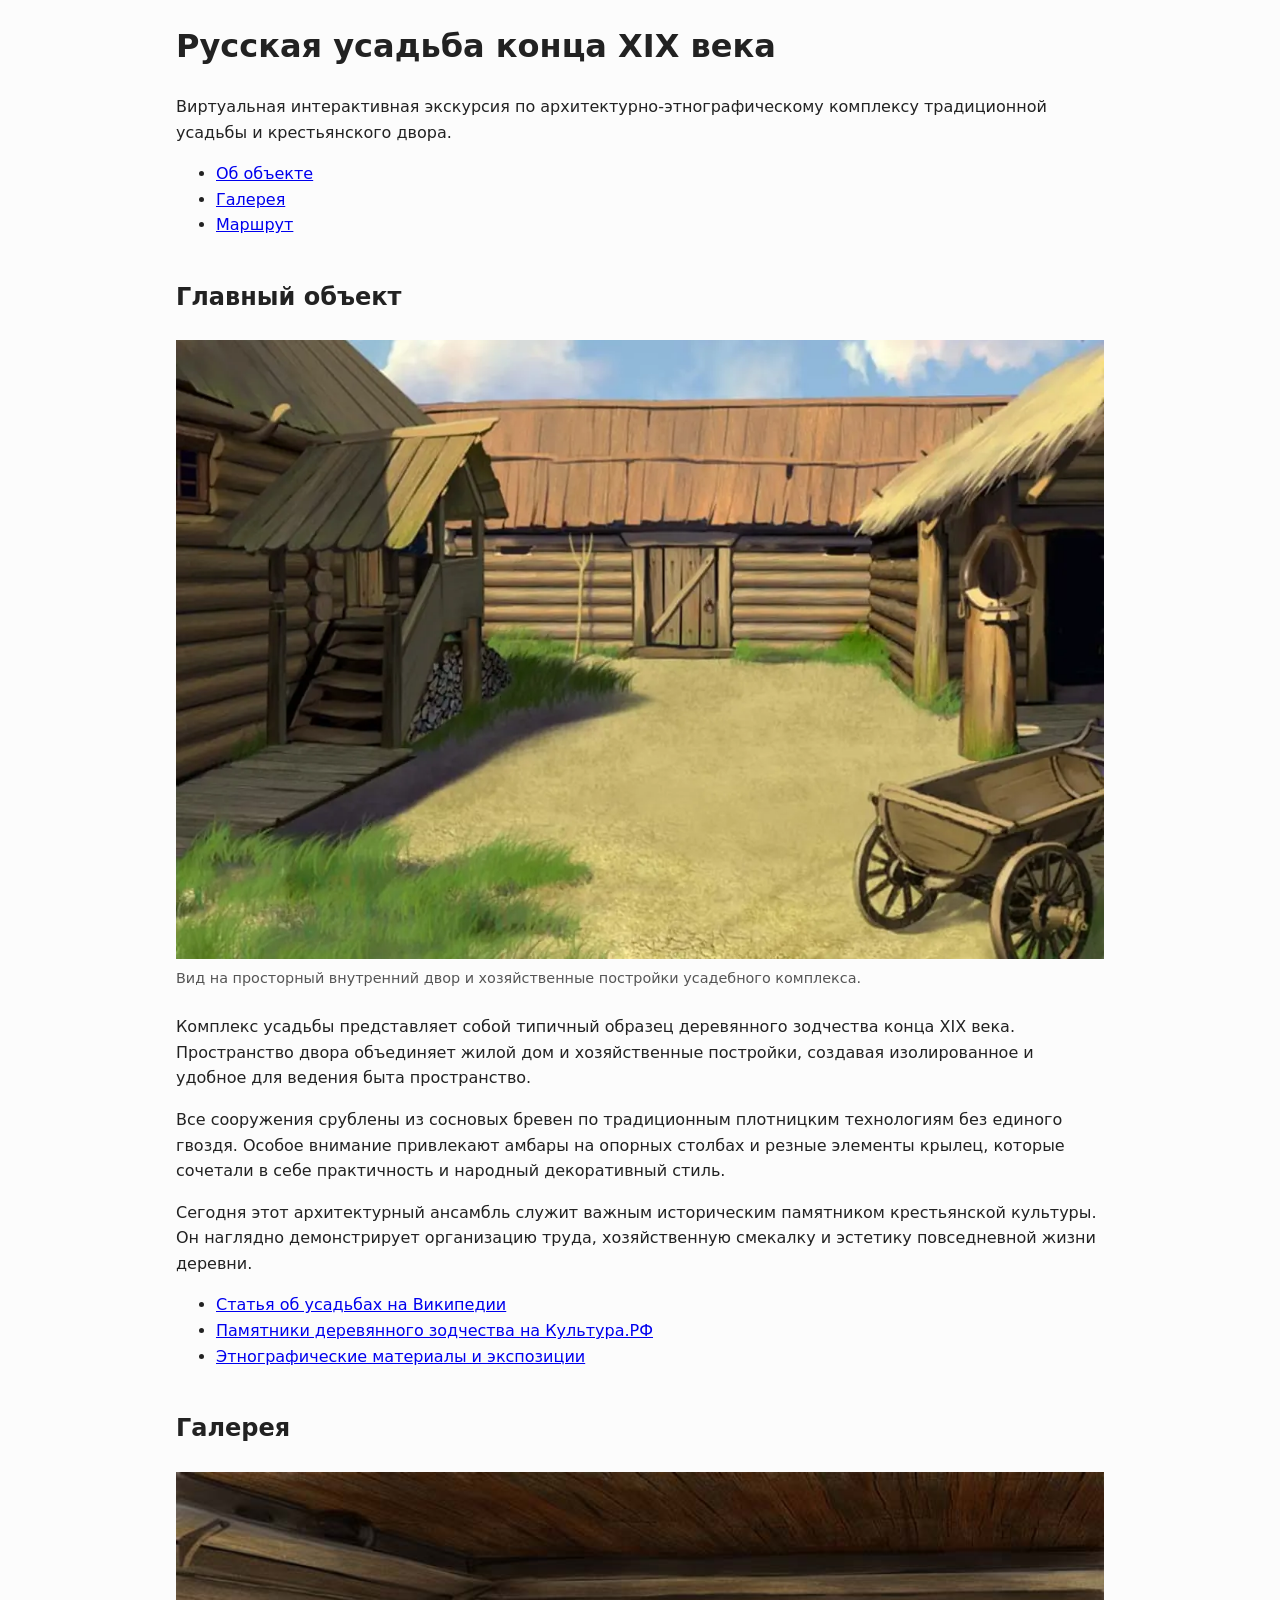
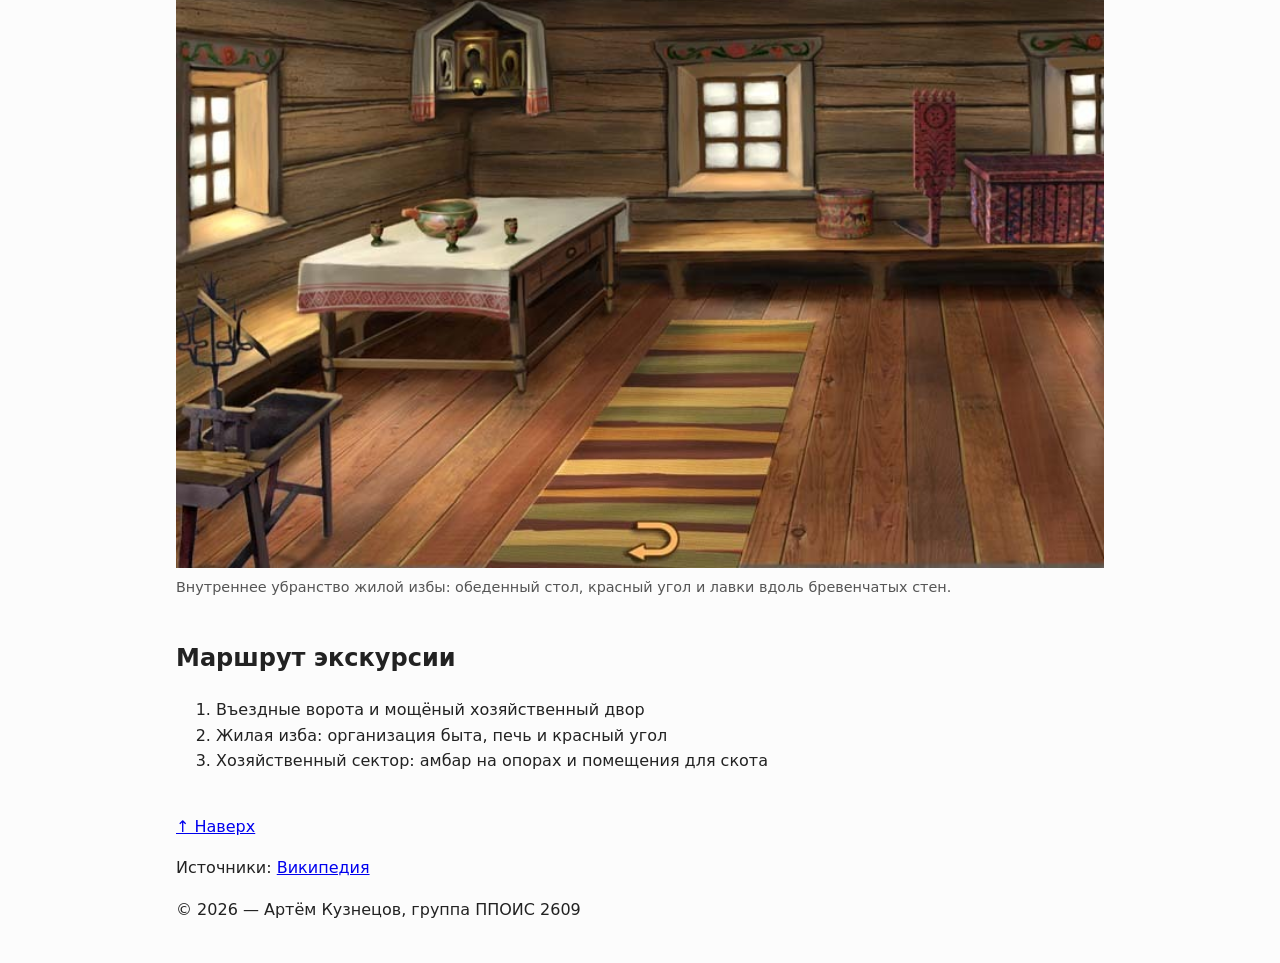
==== homework-03/mamchyts-ivan/index.html @ def5ac54 "fix: fix conflict" ====
<!doctype html>
<html lang="ru">
  <head>
    <meta charset="UTF-8">
    <meta name="viewport" content="width=device-width, initial-scale=1.0">
    <title>Виртуальная экскурсия — Русская усадьба XIX века</title>
    <link rel="stylesheet" href="css/style.css">
  </head>
  <body>
    <!-- =============================================
         HEADER + NAV [header]
         ============================================= -->
    <header id="top">
      <h1>Русская усадьба конца XIX века</h1>
      <p>
        Виртуальная интерактивная экскурсия по архитектурно-этнографическому
        комплексу традиционной усадьбы и крестьянского двора.
      </p>

      <nav>
        <ul>
          <li><a href="#about">Об объекте</a></li>
          <li><a href="#gallery">Галерея</a></li>
          <li><a href="#route">Маршрут</a></li>
        </ul>
      </nav>
    </header>

    <!-- =============================================
         MAIN
         ============================================= -->
    <main>
      <!-- СЕКЦИЯ 1: Главное изображение через <picture> [main-content] -->
      <section id="about">
        <h2>Главный объект</h2>

        <figure>
          <picture>
            <!-- Мобильная версия — вертикальный кроп (art direction) -->
            <source
              media="(max-width: 767px)"
              srcset="images/hero-mobile.webp"
              type="image/webp"
            >
            <!-- WebP для широких экранов -->
            <source srcset="images/hero.webp" type="image/webp">
            <!-- JPEG fallback (обязательный запасной вариант) -->
            <img
              src="images/hero.jpg"
              alt="Хозяйственный двор деревянной усадьбы с постройками, забором и телегой"
              width="1200"
              height="800"
            >
          </picture>
          <figcaption>Вид на просторный внутренний двор и хозяйственные постройки усадебного комплекса.</figcaption>
        </figure>

        <p>
          Комплекс усадьбы представляет собой типичный образец деревянного зодчества конца XIX века. 
          Пространство двора объединяет жилой дом и хозяйственные постройки, создавая изолированное 
          и удобное для ведения быта пространство.
        </p>
        <p>
          Все сооружения срублены из сосновых бревен по традиционным плотницким технологиям без единого гвоздя. 
          Особое внимание привлекают амбары на опорных столбах и резные элементы крылец, которые сочетали 
          в себе практичность и народный декоративный стиль.
        </p>
        <p>
          Сегодня этот архитектурный ансамбль служит важным историческим памятником крестьянской культуры. 
          Он наглядно демонстрирует организацию труда, хозяйственную смекалку и эстетику повседневной жизни деревни.
        </p>

        <!-- Внешние ссылки (минимум 3 на всей странице) -->
        <ul>
          <li>
            <a
              href="https://ru.wikipedia.org/wiki/%D0%A3%D1%81%D0%B0%D0%B4%D1%8C%D0%B1%D0%B0"
              target="_blank"
              rel="noopener noreferrer"
              >Статья об усадьбах на Википедии</a
            >
          </li>
          <li>
            <a
              href="https://www.culture.ru/"
              target="_blank"
              rel="noopener noreferrer"
              >Памятники деревянного зодчества на Культура.РФ</a
            >
          </li>
          <li>
            <a
              href="https://nbdrx.ru/"
              target="_blank"
              rel="noopener noreferrer"
              >Этнографические материалы и экспозиции</a
            >
          </li>
        </ul>
      </section>

      <!-- СЕКЦИЯ 2: Галерея с srcset/sizes -->
      <section id="gallery">
        <h2>Галерея</h2>

        <figure>
          <a href="images/gallery-1200.jpg">
            <img
              src="images/gallery-800.jpg"
              srcset="
                images/gallery-400.jpg   400w,
                images/gallery-800.jpg   800w,
                images/gallery-1200.jpg 1200w
              "
              sizes="(max-width: 600px) 100vw, 800px"
              alt="Открыть увеличенную фотографию внутреннего убранства избы"
              width="1200"
              height="800"
              loading="lazy"
            >
          </a>
          <figcaption>Внутреннее убранство жилой избы: обеденный стол, красный угол и лавки вдоль бревенчатых стен.</figcaption>
        </figure>
      </section>

      <!-- СЕКЦИЯ 3: Маршрут (якорная цель #route) -->
      <section id="route">
        <h2>Маршрут экскурсии</h2>

        <ol>
          <li>Въездные ворота и мощёный хозяйственный двор</li>
          <li>Жилая изба: организация быта, печь и красный угол</li>
          <li>Хозяйственный сектор: амбар на опорах и помещения для скота</li>
        </ol>
      </section>
    </main>
    <!-- =============================================
         FOOTER
         ============================================= -->
    <footer>
      <p>
        <a href="#top">↑ Наверх</a>
      </p>
      <p>
        Источники:
        <a
          href="https://ru.wikipedia.org/wiki/%D0%A3%D1%81%D0%B0%D0%B4%D1%8C%D0%B1%D0%B0"
          target="_blank"
          rel="noopener noreferrer"
          >Википедия</a
        >
      </p>
      <p>&copy; 2026 — Артём Кузнецов, группа ППОИС 2609</p>
    </footer>
  </body>
</html>
---- homework-03/mamchyts-ivan/css/style.css ----
*,
*::before,
*::after {
  box-sizing: border-box;
}

body {
  margin: 0 auto;
  max-width: 960px;
  padding: 0 16px;
  font-family: system-ui, -apple-system, "Segoe UI", Roboto, sans-serif;
  line-height: 1.6;
  color: #222;
  background-color: #fcfcfc;
}

img {
  max-width: 100%;
  height: auto;
  display: block;
}

figure {
  margin: 1.5rem 0;
}

figcaption {
  font-size: 0.9rem;
  color: #555;
  margin-top: 0.5rem;
}

header,
section,
footer {
  margin-bottom: 2.5rem;
}
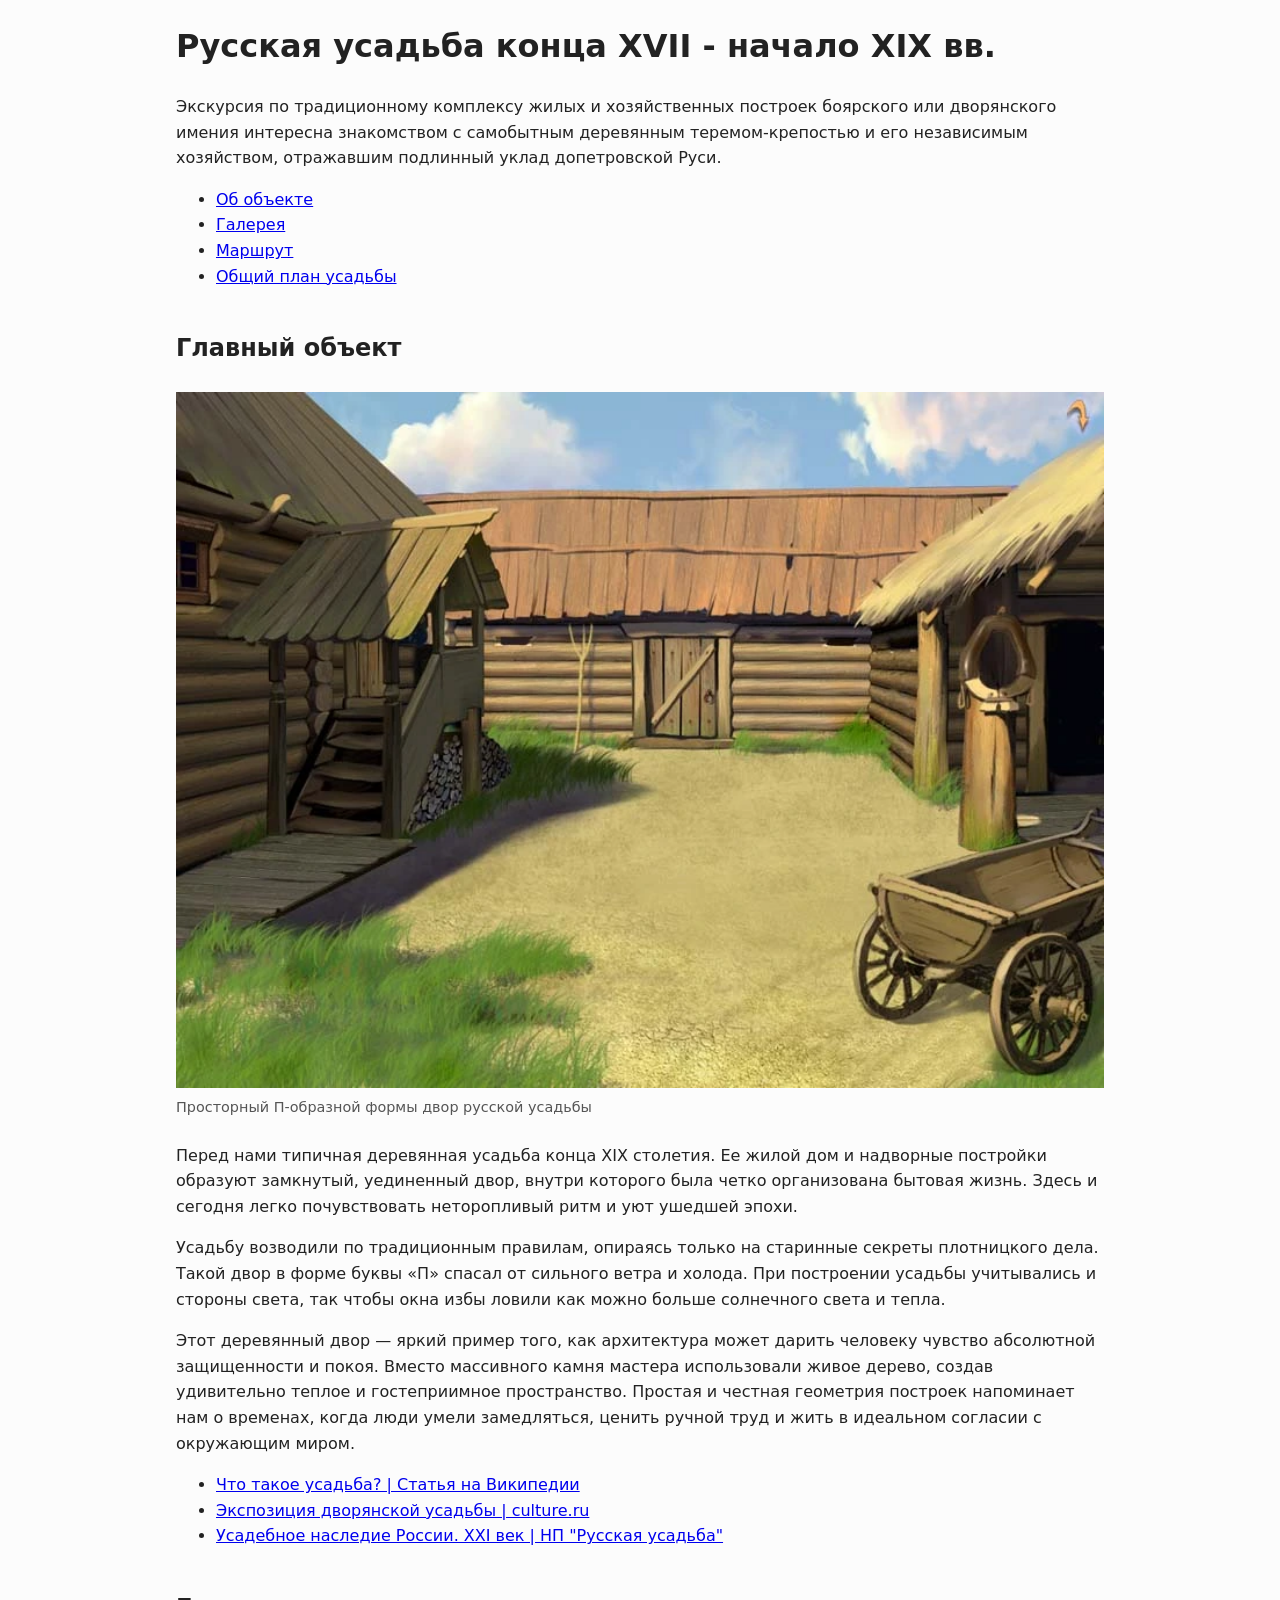
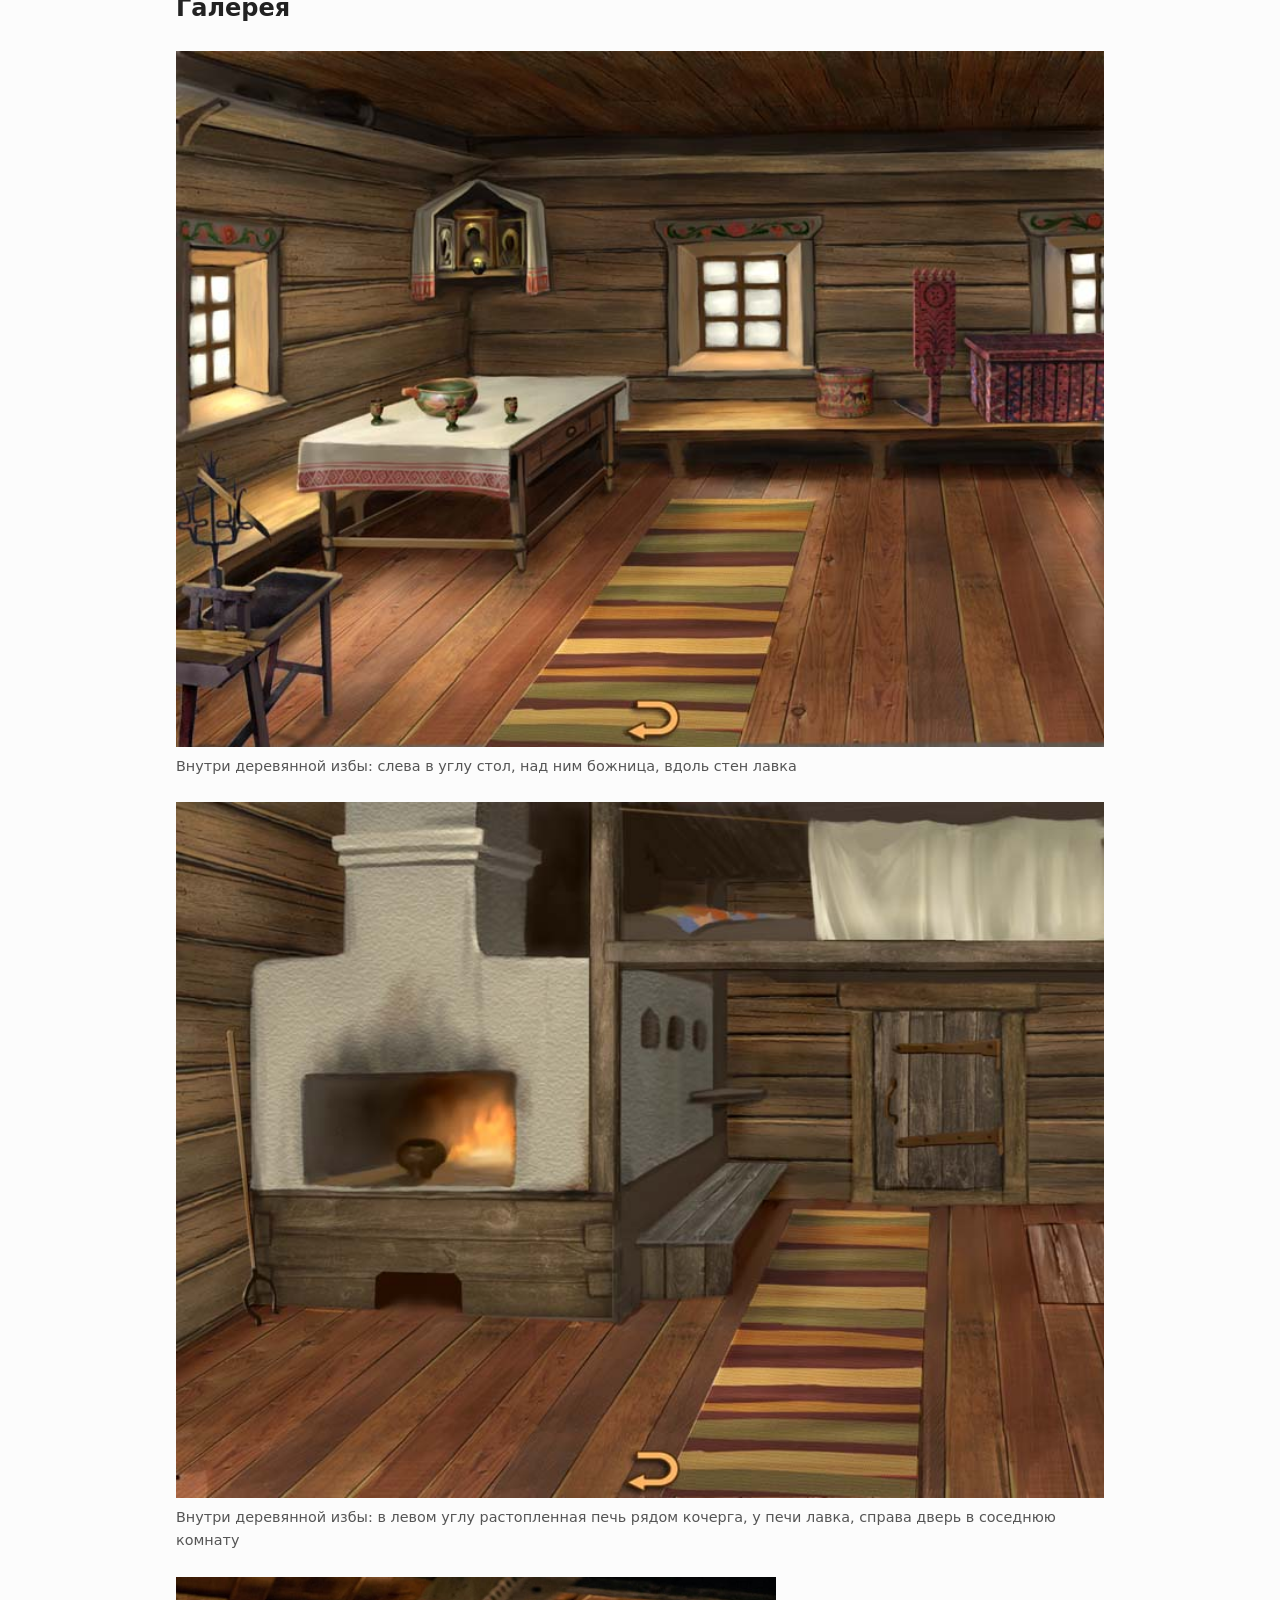
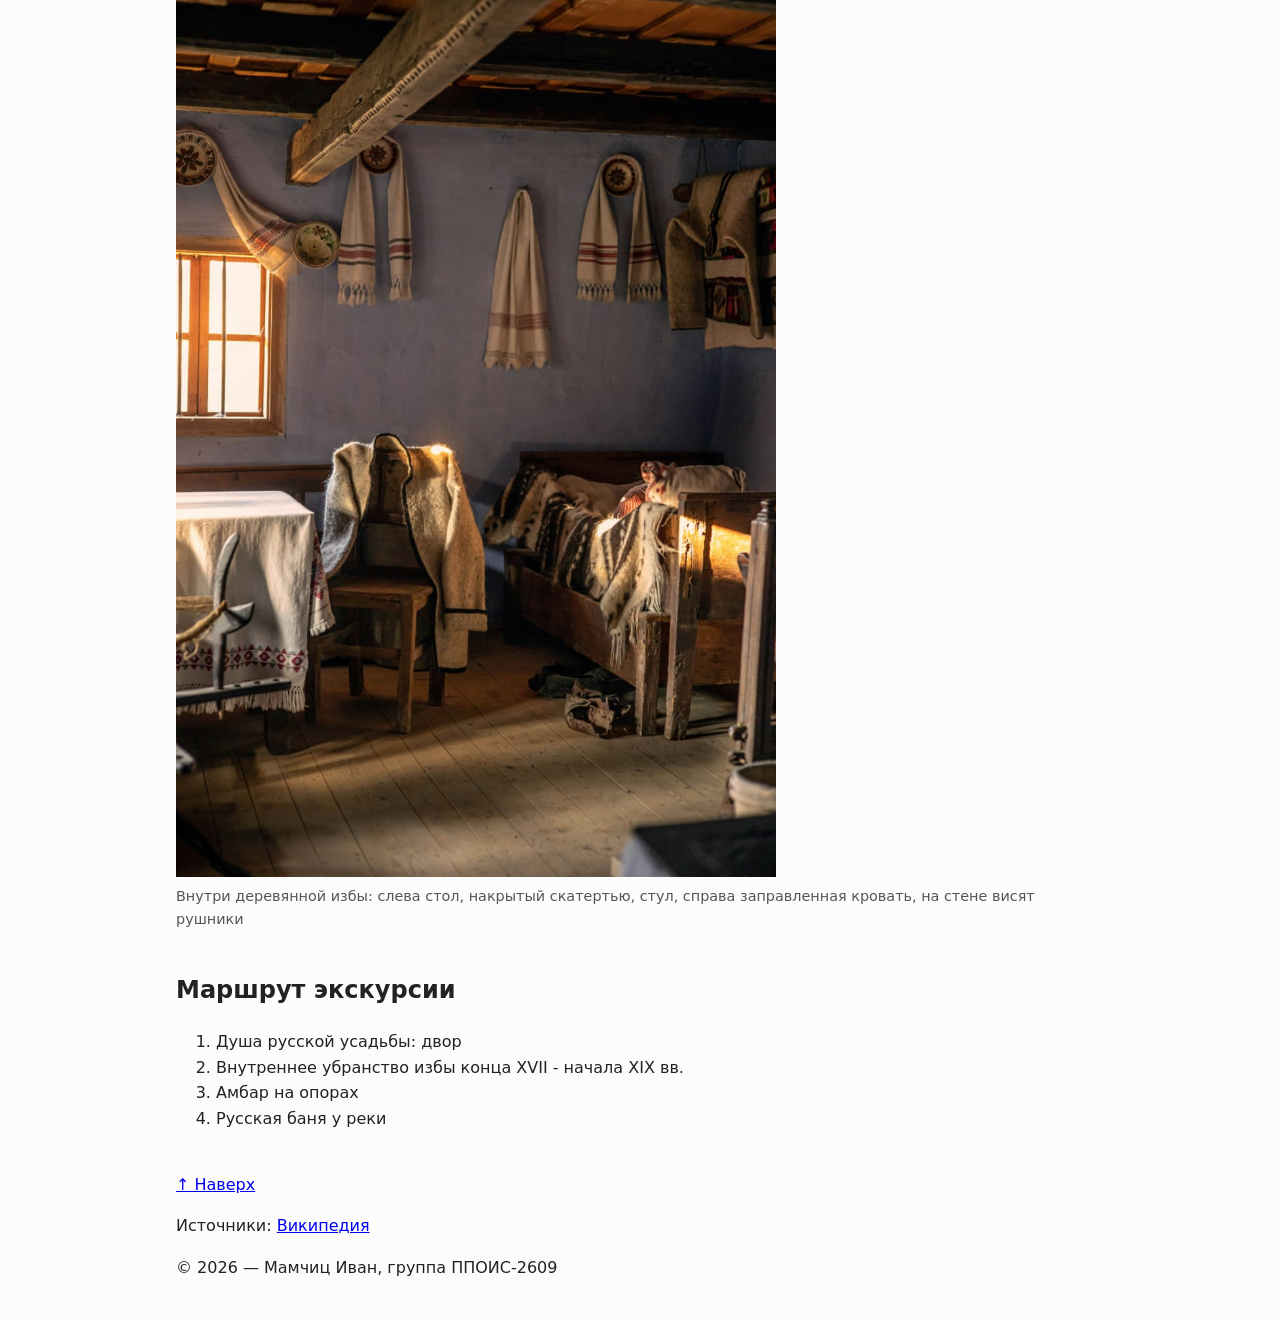
==== commit 609ab85f: "feat: added needed file" ====
--- a/homework-03/mamchyts-ivan/index.html
+++ b/homework-03/mamchyts-ivan/index.html
@@ -3,25 +3,25 @@
   <head>
     <meta charset="UTF-8">
     <meta name="viewport" content="width=device-width, initial-scale=1.0">
-    <title>Виртуальная экскурсия — Русская усадьба XIX века</title>
+    <title>Виртуальная экскурсия — Русская усадьба конца XVII - начала XIX вв</title>
     <link rel="stylesheet" href="css/style.css">
   </head>
   <body>
     <!-- =============================================
          HEADER + NAV [header]
          ============================================= -->
-    <header id="top">
-      <h1>Русская усадьба конца XIX века</h1>
-      <p>
-        Виртуальная интерактивная экскурсия по архитектурно-этнографическому
-        комплексу традиционной усадьбы и крестьянского двора.
-      </p>
+    <header>
+      <h1>Русская усадьба конца XVII - начало XIX вв.</h1>
+      <p>Экскурсия по традиционному комплексу жилых и хозяйственных построек боярского или дворянского имения интересна знакомством с самобытным деревянным теремом-крепостью и его независимым хозяйством, отражавшим подлинный уклад допетровской Руси.</p>
 
       <nav>
         <ul>
           <li><a href="#about">Об объекте</a></li>
           <li><a href="#gallery">Галерея</a></li>
           <li><a href="#route">Маршрут</a></li>
+          <!-- JUNIOR/PRO: добавьте ссылку на вторую страницу -->
+          <!-- <li><a href="pages/object.html">Подробнее об объекте</a></li> -->
+          <li><a href="pages/object.html">Общий план усадьбы</a></li>
         </ul>
       </nav>
     </header>
@@ -47,28 +47,23 @@
             <!-- JPEG fallback (обязательный запасной вариант) -->
             <img
               src="images/hero.jpg"
-              alt="Хозяйственный двор деревянной усадьбы с постройками, забором и телегой"
+              alt="Просторный П-образной формы двор русской усадьбы, слева изба, где живет хозяин усадьбы, спереди хлев, справа стоит телега"
               width="1200"
               height="800"
             >
+            <!--
+                        ВНИМАНИЕ: loading="lazy" у hero НЕ ставить!
+                        Главное изображение должно загружаться сразу.
+                    -->
           </picture>
-          <figcaption>Вид на просторный внутренний двор и хозяйственные постройки усадебного комплекса.</figcaption>
+          <figcaption>Просторный П-образной формы двор русской усадьбы</figcaption>
         </figure>
 
         <p>
-          Комплекс усадьбы представляет собой типичный образец деревянного зодчества конца XIX века. 
-          Пространство двора объединяет жилой дом и хозяйственные постройки, создавая изолированное 
-          и удобное для ведения быта пространство.
-        </p>
-        <p>
-          Все сооружения срублены из сосновых бревен по традиционным плотницким технологиям без единого гвоздя. 
-          Особое внимание привлекают амбары на опорных столбах и резные элементы крылец, которые сочетали 
-          в себе практичность и народный декоративный стиль.
-        </p>
-        <p>
-          Сегодня этот архитектурный ансамбль служит важным историческим памятником крестьянской культуры. 
-          Он наглядно демонстрирует организацию труда, хозяйственную смекалку и эстетику повседневной жизни деревни.
-        </p>
+          Перед нами типичная деревянная усадьба конца XIX столетия. Ее жилой дом и надворные постройки образуют замкнутый, уединенный двор, внутри которого была четко организована бытовая жизнь. Здесь и сегодня легко почувствовать неторопливый ритм и уют ушедшей эпохи.
+        </p>  
+        <p>Усадьбу возводили по традиционным правилам, опираясь только на старинные секреты плотницкого дела. Такой двор в форме буквы «П» спасал от сильного ветра и холода. При построении усадьбы учитывались и стороны света, так чтобы окна избы ловили как можно больше солнечного света и тепла.</p>
+        <p>Этот деревянный двор — яркий пример того, как архитектура может дарить человеку чувство абсолютной защищенности и покоя. Вместо массивного камня мастера использовали живое дерево, создав удивительно теплое и гостеприимное пространство. Простая и честная геометрия построек напоминает нам о временах, когда люди умели замедляться, ценить ручной труд и жить в идеальном согласии с окружающим миром.</p>
 
         <!-- Внешние ссылки (минимум 3 на всей странице) -->
         <ul>
@@ -77,23 +72,23 @@
               href="https://ru.wikipedia.org/wiki/%D0%A3%D1%81%D0%B0%D0%B4%D1%8C%D0%B1%D0%B0"
               target="_blank"
               rel="noopener noreferrer"
-              >Статья об усадьбах на Википедии</a
+              >Что такое усадьба? | Статья на Википедии</a
             >
           </li>
           <li>
             <a
-              href="https://www.culture.ru/"
+              href="https://ar.culture.ru/ru/exhibition/dvoryanskaya-izba"
               target="_blank"
               rel="noopener noreferrer"
-              >Памятники деревянного зодчества на Культура.РФ</a
+              >Экспозиция дворянской усадьбы | culture.ru</a
             >
           </li>
           <li>
             <a
-              href="https://nbdrx.ru/"
+              href="https://rususadba.ru/ru/home/"
               target="_blank"
               rel="noopener noreferrer"
-              >Этнографические материалы и экспозиции</a
+              >Усадебное наследие России. XXI век | НП "Русская усадьба"</a
             >
           </li>
         </ul>
@@ -113,13 +108,55 @@
                 images/gallery-1200.jpg 1200w
               "
               sizes="(max-width: 600px) 100vw, 800px"
-              alt="Открыть увеличенную фотографию внутреннего убранства избы"
+              alt="Открыть увеличенную фотографию деревянной избы"
               width="1200"
               height="800"
               loading="lazy"
             >
           </a>
-          <figcaption>Внутреннее убранство жилой избы: обеденный стол, красный угол и лавки вдоль бревенчатых стен.</figcaption>
+          <figcaption>Внутри деревянной избы: слева в углу стол, над ним божница, вдоль стен лавка</figcaption>
+        </figure>
+
+        <!--
+                JUNIOR: добавьте ещё минимум 2 изображения галереи
+                по той же схеме (figure > a > img + figcaption)
+                с loading="lazy"
+            -->
+        <figure>
+          <a href="images/gallery_oven-1200.jpg">
+            <img
+              src="images/gallery_oven-800.jpg"
+              srcset="
+                images/gallery_oven-400.jpg    400w,
+                images/gallery_oven-800.jpg    800w,
+                images/gallery_oven-1200.jpg 1200w
+              "
+              sizes="(max-width: 600px) 100vw, 800px"
+              alt="Открыть увеличенную фотографию деревянной избы с печью"
+              width="1200"
+              height="800"
+              loading="lazy">
+          </a>
+          <figcaption>Внутри деревянной избы: в левом углу растопленная печь рядом кочерга, у печи лавка, справа дверь в соседнюю комнату</figcaption>
+        </figure>
+
+        <figure>
+          <a href="images/bed_room-1200.jpg">
+            <img 
+              src="images/bed_room-883.jpg" 
+              srcset="
+                images/bed_room-400.jpg   400w,
+                images/bed_room-883.jpg   883w,
+                images/bed_room-1200.jpg 1200w
+              "
+              sizes="(max-width: 600px) 100vw, 800px"
+              alt="Открыть увеличенную фотографию спальни в избе"
+              width="600"
+              height="900"
+              loading="lazy"
+              >
+          </a>
+          <figcaption>Внутри деревянной избы: слева стол, накрытый скатертью, стул, справа заправленная кровать, на стене висят рушники</figcaption>
         </figure>
       </section>
 
@@ -128,9 +165,10 @@
         <h2>Маршрут экскурсии</h2>
 
         <ol>
-          <li>Въездные ворота и мощёный хозяйственный двор</li>
-          <li>Жилая изба: организация быта, печь и красный угол</li>
-          <li>Хозяйственный сектор: амбар на опорах и помещения для скота</li>
+          <li>Душа русской усадьбы: двор</li>
+          <li>Внутреннее убранство избы конца XVII - начала XIX вв.</li>
+          <li>Амбар на опорах</li>
+          <li>Русская баня у реки</li>
         </ol>
       </section>
     </main>
@@ -150,7 +188,7 @@
           >Википедия</a
         >
       </p>
-      <p>&copy; 2026 — Артём Кузнецов, группа ППОИС 2609</p>
+      <p>&copy; 2026 — Мамчиц Иван, группа ППОИС-2609</p>
     </footer>
   </body>
 </html>
